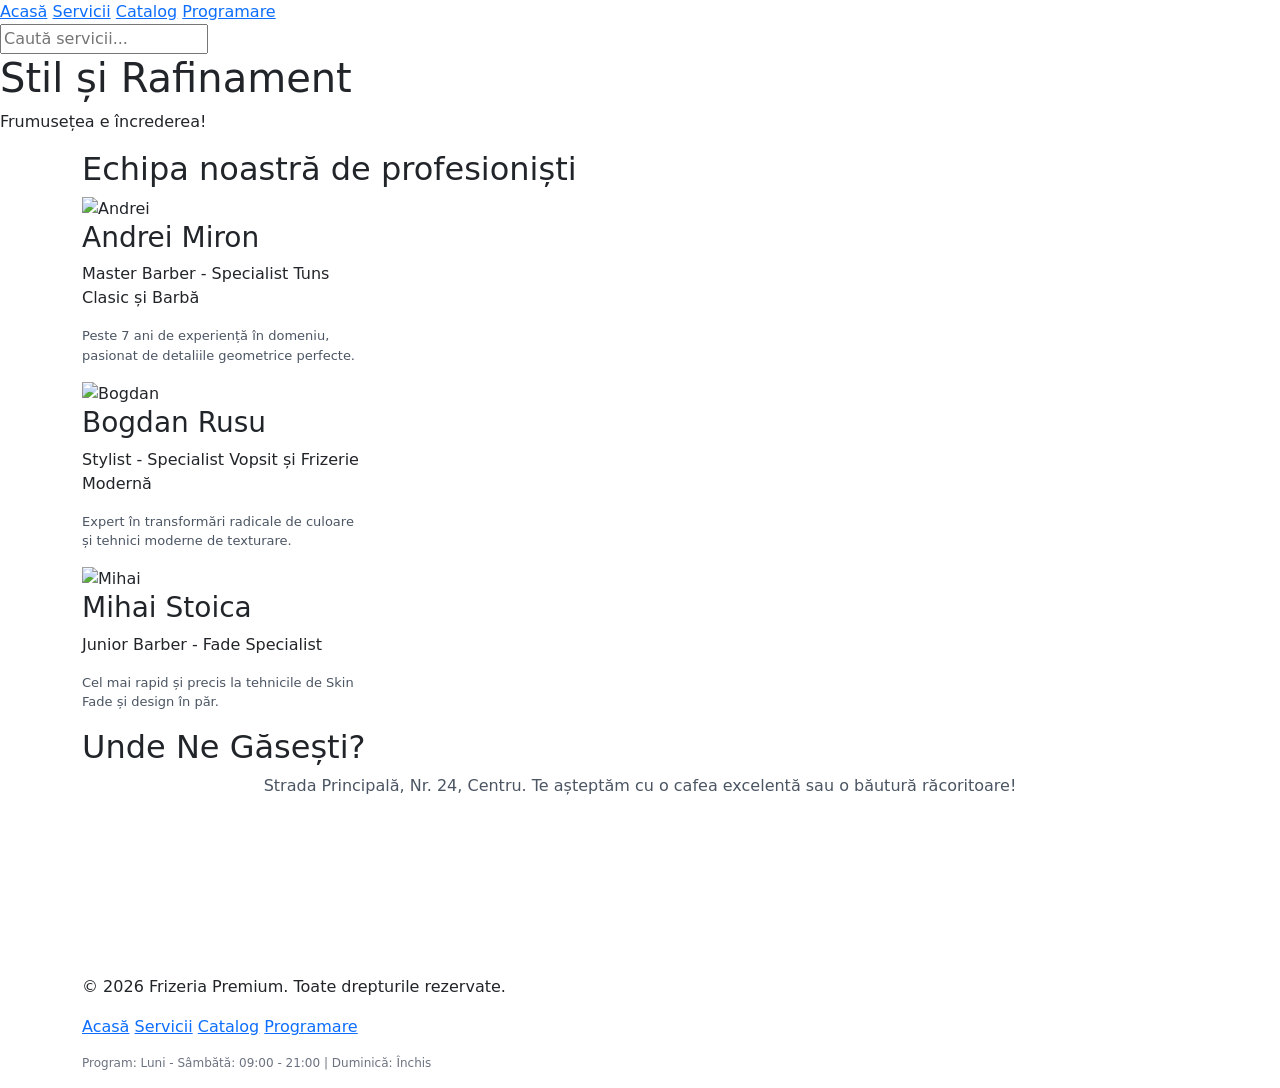
==== index.html @ 5ff05c35 "Add files via upload" ====
<!DOCTYPE html>
<html lang="ro">
<head>
    <meta charset="UTF-8">
    <meta name="viewport" content="width=device-width, initial-scale=1.0">
    <title>Frizeria ID </title>
    <link href="https://cdn.jsdelivr.net/npm/bootstrap@5.3.0/dist/css/bootstrap.min.css" rel="stylesheet">
    <link rel="stylesheet" href="../web/css/styles.css">
</head>
<body>
    
    <header>
        <div class="header-container">
            <div class="logo-space">
                <div class="logo-placeholder">
                   <!-- <img src="../web/imagini/logo.jpg" alt="Logo Frizerie" class="logo-img"></div>-->
            </div>
            <nav class="nav-menu">
                <a href="../web/index.html" class="active">Acasă</a>
                <a href="../web/pagini/servicii.html">Servicii</a>
                <a href="../web/pagini/catalog.html">Catalog</a>
                <a href="../web/pagini/programare.html">Programare</a>
            </nav>
            <div class="search-cell">
                <input type="text" class="search-bar" placeholder="Caută servicii...">
            </div>
        </div>
    </header>
    
    
    <div class="main-banner">
        <h1>Stil și Rafinament</h1>
        <p>Frumusețea e încrederea!</p>
    </div>

    <div class="container">
        <h2 class="section-title">Echipa noastră de profesioniști</h2>
        
        <div class="row-table">
            <div class="col-3">
                <div class="team-member">
                    <img src="https://images.unsplash.com/photo-1534528741775-53994a69daeb?auto=format&fit=crop&w=300&q=80" alt="Andrei" class="team-img">
                    <h3>Andrei Miron</h3>
                    <p>Master Barber - Specialist Tuns Clasic și Barbă</p>
                    <p style="font-size: 13px; margin-top: 10px; color:#4b5563;">Peste 7 ani de experiență în domeniu, pasionat de detaliile geometrice perfecte.</p>
                </div>
            </div>
            <div class="col-3">
                <div class="team-member">
                    <img src="https://images.unsplash.com/photo-1507003211169-0a1dd7228f2d?auto=format&fit=crop&w=300&q=80" alt="Bogdan" class="team-img">
                    <h3>Bogdan Rusu</h3>
                    <p>Stylist - Specialist Vopsit și Frizerie Modernă</p>
                    <p style="font-size: 13px; margin-top: 10px; color:#4b5563;">Expert în transformări radicale de culoare și tehnici moderne de texturare.</p>
                </div>
            </div>
            <div class="col-3">
                <div class="team-member">
                    <img src="https://images.unsplash.com/photo-1621574539437-4b7cb63120b8?auto=format&fit=crop&w=300&q=80" alt="Mihai" class="team-img">
                    <h3>Mihai Stoica</h3>
                    <p>Junior Barber - Fade Specialist</p>
                    <p style="font-size: 13px; margin-top: 10px; color:#4b5563;">Cel mai rapid și precis la tehnicile de Skin Fade și design în păr.</p>
                </div>
            </div>
        </div>

        <div class="map-section">
            <h2 class="section-title">Unde Ne Găsești?</h2>
            <p style="text-align: center; margin-bottom: 20px; color: #4b5563;">Strada Principală, Nr. 24, Centru. Te așteptăm cu o cafea excelentă sau o băutură răcoritoare!</p>
            <div class="map-container">
                <!-- Harta Google Maps incorporata oficial -->
                <iframe src="https://www.google.com/maps/embed?pb=!1m18!1m12!1m3!1d2712.145618451101!2d28.8322!3d47.0244!2m3!1f0!2f0!3f0!3m2!1i1024!2i768!4f13.1!3m3!1m2!1s0x0%3A0x0!2zNDfCsDAxJzI3LjgiTiAyOMKwNDknNTUuOSJF!5e0!3m2!1sro!2smd!4v1620000000000!5m2!1sro!2smd" width="100%" height="100%" style="border:0;" allowfullscreen="" loading="lazy"></iframe>
            </div>
        </div>
    </div>

    <footer>
        <div class="container" style="margin: 0 auto;">
            <p>&copy; 2026 Frizeria Premium. Toate drepturile rezervate.</p>
            <div class="footer-links">
                <a href="index.html">Acasă</a> 
                <a href="servicii.html">Servicii</a> 
                <a href="catalog.html">Catalog</a> 
                <a href="programare.html">Programare</a>
            </div>
            <p style="margin-top: 15px; font-size: 12px; color: #6b7280;">Program: Luni - Sâmbătă: 09:00 - 21:00 | Duminică: Închis</p>
        </div>
    </footer>
</body>
</html>
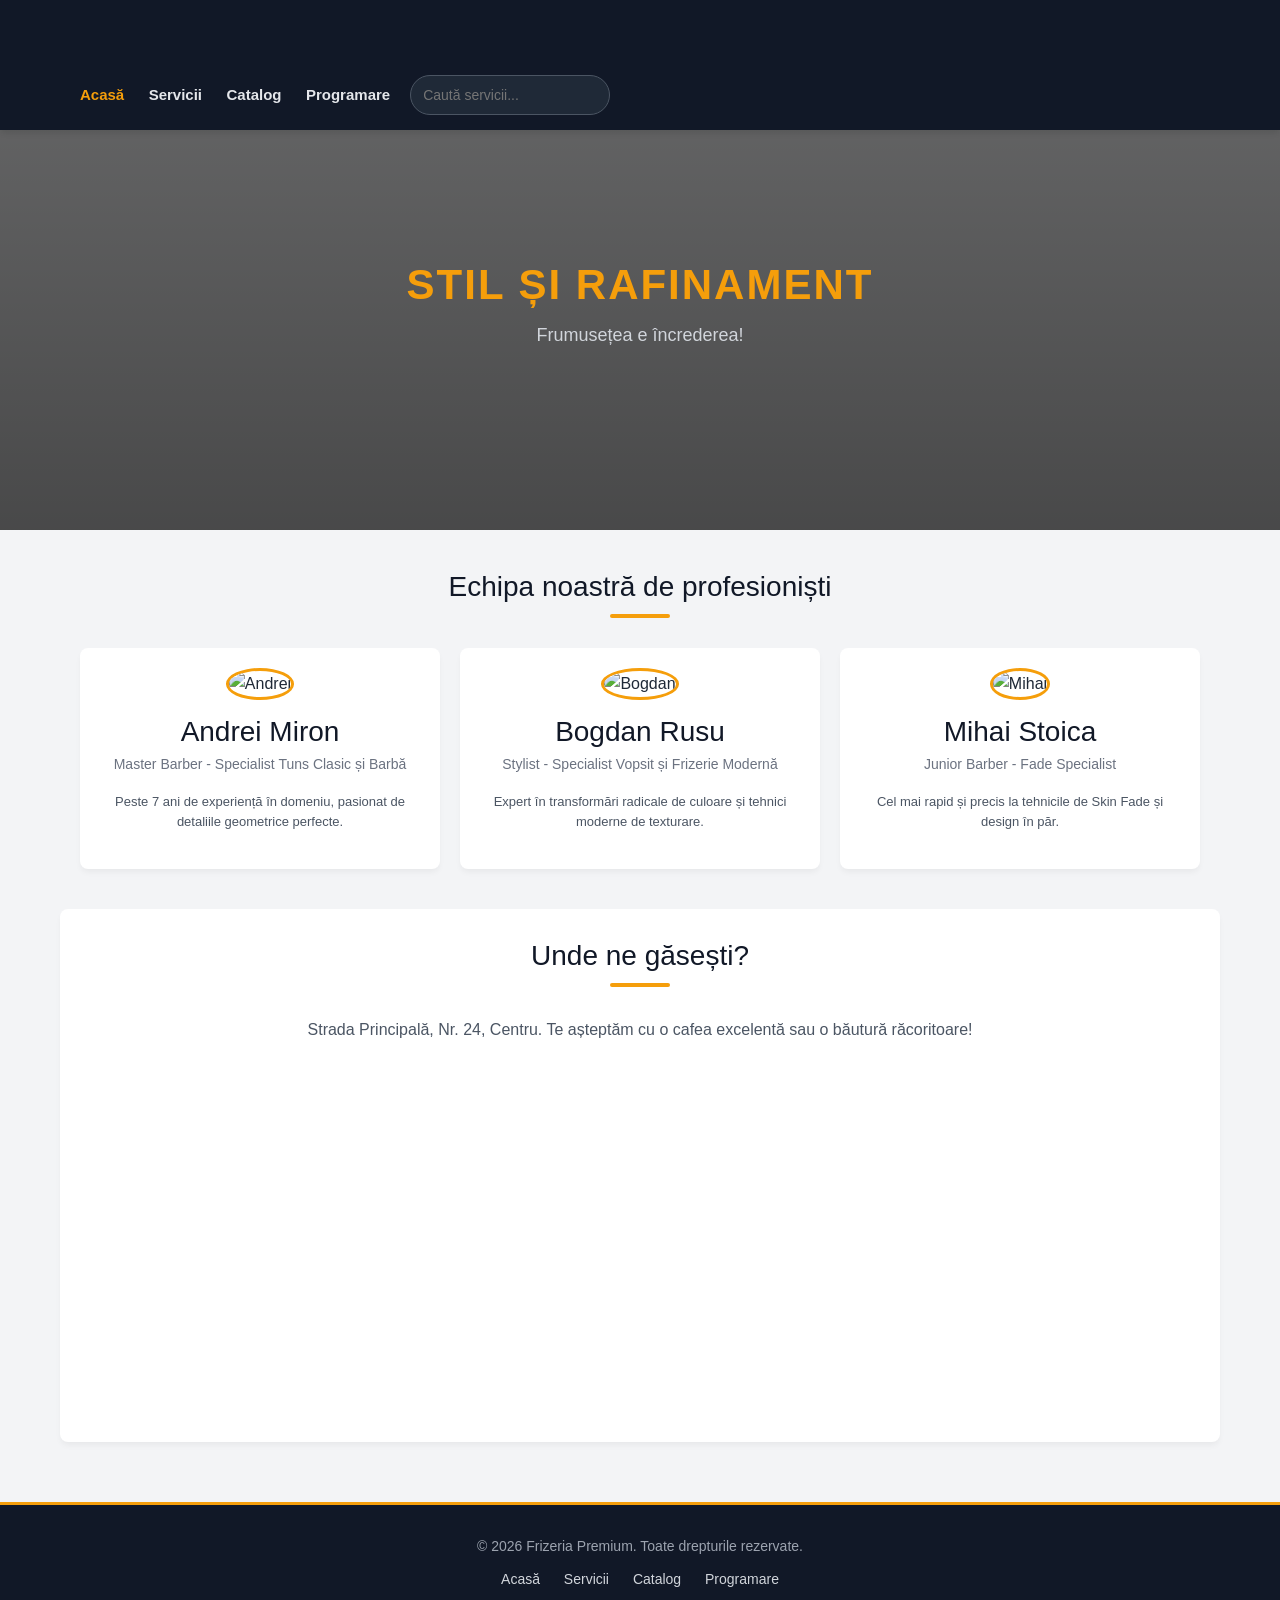
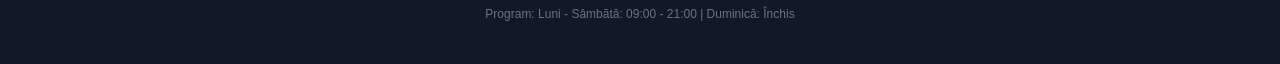
==== commit e886de63: "Add files via upload" ====
--- a/index.html
+++ b/index.html
@@ -5,7 +5,7 @@
     <meta name="viewport" content="width=device-width, initial-scale=1.0">
     <title>Frizeria ID </title>
     <link href="https://cdn.jsdelivr.net/npm/bootstrap@5.3.0/dist/css/bootstrap.min.css" rel="stylesheet">
-    <link rel="stylesheet" href="../web/css/styles.css">
+    <link rel="stylesheet" href="css/styles.css">
 </head>
 <body>
     
--- a/css/styles.css
+++ b/css/styles.css
@@ -0,0 +1,441 @@
+
+/* Reset și Stiluri Globale */
+* {
+    box-sizing: border-box;
+    margin: 0;
+    padding: 0;
+    font-family: 'Segoe UI', Tahoma, Geneva, Verdana, sans-serif;
+}
+
+body {
+    background-color: #f3f4f6;
+    color: #1f2937;
+    line-height: 1.6;
+}
+
+/* Antet (Header) și Navigare */
+header {
+    background-color: #111827;
+    color: #ffffff;
+    position: sticky;
+    top: 0;
+    z-index: 1000;
+    box-shadow: 0 4px 6px -1px rgba(0, 0, 0, 0.1);
+}
+
+.header-container {
+    max-width: 1200px;
+    margin: 0 auto;
+    display: table;
+    width: 100%;
+    padding: 15px 20px;
+}
+
+.logo-space {
+    display: table-cell;
+    vertical-align: middle;
+    width: 250px;
+}
+
+.logo-placeholder {
+    width: 180px;
+    height: 60px;
+    background-color: transparent;
+    border: none;
+    display: flex;
+    align-items: center;
+    justify-content: center;
+            /*border-radius: 6px;*/
+}
+
+/* Stilul special pentru ca imaginea să se adapteze la cei 180px x 60px */
+.logo-img {
+    max-width: 100%;
+    max-height: 100%;
+    object-fit: contain; /* Împiedică deformarea sau pixelarea logoului */
+}
+.nav-menu {
+    display: table-cell;
+    vertical-align: middle;
+    text-align: right;
+}
+
+.nav-menu a {
+    color: #e5e7eb;
+    text-decoration: none;
+    margin-left: 20px;
+    font-weight: 600;
+    font-size: 15px;
+    transition: color 0.3s;
+}
+
+.nav-menu a:hover, .nav-menu a.active {
+    color: #f59e0b; /* Accent Auriu/Chihlimbar */
+}
+
+.search-cell {
+    display: table-cell;
+    vertical-align: middle;
+    width: 220px;
+    padding-left: 20px;
+}
+
+.search-bar {
+    width: 100%;
+    padding: 8px 12px;
+    border-radius: 20px;
+    border: 1px solid #4b5563;
+    background-color: #1f2937;
+    color: #ffffff;
+    font-size: 14px;
+}
+
+.search-bar:focus {
+    outline: none;
+    border-color: #f59e0b;
+}
+
+/* Banner Principal */
+.main-banner {
+    background: linear-gradient(rgba(0, 0, 0, 0.6), rgba(0, 0, 0, 0.7)), url('https://images.unsplash.com/photo-1503951914875-452162b0f3f1?auto=format&fit=crop&w=1200&q=80') no-repeat center center/cover;
+    height: 400px;
+    color: #ffffff;
+    text-align: center;
+    padding-top: 130px;
+}
+
+.main-banner h1 {
+    font-size: 42px;
+    font-weight: 800;
+    text-transform: uppercase;
+    letter-spacing: 2px;
+    margin-bottom: 10px;
+    color: #f59e0b;
+}
+
+.main-banner p {
+    font-size: 18px;
+    color: #d1d5db;
+}
+
+/* Containere și Secțiuni */
+.container {
+    max-width: 1200px;
+    margin: 40px auto;
+    padding: 0 20px;
+}
+
+.section-title {
+    text-align: center;
+    font-size: 28px;
+    margin-bottom: 30px;
+    position: relative;
+    color: #111827;
+    text-transform: lowercase;
+}
+
+.section-title::first-letter {
+    text-transform: uppercase;
+}
+
+.section-title::after {
+    content: '';
+    display: block;
+    width: 60px;
+    height: 4px;
+    background-color: #f59e0b;
+    margin: 10px auto 0;
+    border-radius: 2px;
+}
+
+/* Structură pe coloane folosind Table-Cell pentru compatibilitate maximă pură */
+.row-table {
+    display: table;
+    width: 100%;
+    table-layout: fixed;
+    border-collapse: separate;
+    border-spacing: 20px 0;
+}
+
+.col-3 {
+    display: table-cell;
+    width: 33.33%;
+    background: #ffffff;
+    border-radius: 8px;
+    overflow: hidden;
+    box-shadow: 0 4px 6px -1px rgba(0, 0, 0, 0.05);
+    vertical-align: top;
+}
+
+/* Echipa */
+.team-member {
+    padding: 20px;
+    text-align: center;
+}
+
+.team-img {
+    width: 120px;
+    height: 120px;
+    border-radius: 50%;
+    margin-bottom: 15px;
+    border: 3px solid #f59e0b;
+    object-fit: cover;
+}
+
+.team-member h3 {
+    margin-bottom: 5px;
+    color: #111827;
+}
+
+.team-member p {
+    color: #6b7280;
+    font-size: 14px;
+}
+
+/* Hartă */
+.map-section {
+    background: #ffffff;
+    padding: 30px;
+    border-radius: 8px;
+    box-shadow: 0 4px 6px -1px rgba(0, 0, 0, 0.05);
+    margin-top: 40px;
+}
+
+.map-container {
+    width: 100%;
+    height: 350px;
+    border: 0;
+    border-radius: 6px;
+    overflow: hidden;
+}
+
+/* Subsol (Footer) */
+footer {
+    background-color: #111827;
+    color: #9ca3af;
+    padding: 30px 20px;
+    text-align: center;
+    font-size: 14px;
+    margin-top: 60px;
+    border-top: 3px solid #f59e0b;
+}
+
+footer p {
+    margin-bottom: 10px;
+}
+
+footer .footer-links a {
+    color: #d1d5db;
+    text-decoration: none;
+    margin: 0 10px;
+}
+
+footer .footer-links a:hover {
+    color: #f59e0b;
+}
+
+/* Pagina Servicii - Tabel și Sortare */
+.services-table {
+    width: 100%;
+    border-collapse: collapse;
+    background: #ffffff;
+    border-radius: 8px;
+    overflow: hidden;
+    box-shadow: 0 4px 6px -1px rgba(0, 0, 0, 0.05);
+    margin-top: 20px;
+}
+
+.services-table th, .services-table td {
+    padding: 15px 20px;
+    text-align: left;
+}
+
+.services-table th {
+    background-color: #1f2937;
+    color: #ffffff;
+    font-weight: 600;
+}
+
+.services-table tr {
+    border-bottom: 1px solid #e5e7eb;
+}
+
+.services-table tr:last-child {
+    border-bottom: none;
+}
+
+.services-table tr:hover {
+    background-color: #f9fafb;
+}
+
+.price-tag {
+    font-weight: bold;
+    color: #10b981;
+}
+
+.btn-sort {
+    background-color: #f59e0b;
+    color: #111827;
+    border: none;
+    padding: 8px 16px;
+    font-weight: bold;
+    border-radius: 4px;
+    cursor: pointer;
+    margin-bottom: 20px;
+    text-decoration: none;
+    display: inline-block;
+}
+
+.btn-sort:hover {
+    background-color: #d97706;
+}
+
+/* Pagina Catalog - Colturi Rotunde 15% (aprox 45px pe imagini mari sau definit explicit) și Umbre */
+.catalog-grid {
+    display: table;
+    width: 100%;
+    border-collapse: separate;
+    border-spacing: 25px;
+}
+
+.catalog-row {
+    display: table-row;
+}
+
+.catalog-item {
+    display: table-cell;
+    background: #ffffff;
+    /* Colturi rotunde cerute la 15% */
+    border-radius: 15%; 
+    padding: 20px;
+    text-align: center;
+    /* Sectiuni umbrite */
+    box-shadow: 0 10px 25px -5px rgba(0, 0, 0, 0.15), 0 8px 10px -6px rgba(0, 0, 0, 0.15);
+    vertical-align: top;
+    transition: transform 0.3s;
+}
+
+.catalog-item:hover {
+    transform: translateY(-5px);
+}
+
+.catalog-img {
+    width: 100%;
+    height: 220px;
+    object-fit: cover;
+    border-radius: 15%;
+    margin-bottom: 15px;
+}
+
+.catalog-item h3 {
+    font-size: 18px;
+    color: #111827;
+    margin-bottom: 8px;
+}
+
+/* Carusel Static / CSS Simplu pentru Catalog */
+.carousel-container {
+    width: 100%;
+    height: 350px;
+    overflow: hidden;
+    position: relative;
+    border-radius: 12px;
+    margin-bottom: 40px;
+    box-shadow: 0 4px 10px rgba(0,0,0,0.1);
+}
+
+.carousel-slides {
+    width: 300%;
+    height: 100%;
+    animation: slideAnimation 12s infinite;
+}
+
+.carousel-slide {
+    width: 33.333%;
+    height: 100%;
+    float: left;
+    background-size: cover;
+    background-position: center;
+}
+
+@keyframes slideAnimation {
+    0% { margin-left: 0%; }
+    25% { margin-left: 0%; }
+    33% { margin-left: -100%; }
+    58% { margin-left: -100%; }
+    66% { margin-left: -200%; }
+    91% { margin-left: -200%; }
+    100% { margin-left: 0%; }
+}
+
+/* Pagina Programare - Formular profesional */
+.form-container {
+    max-width: 600px;
+    margin: 0 auto;
+    background: #ffffff;
+    padding: 40px;
+    border-radius: 12px;
+    box-shadow: 0 4px 6px -1px rgba(0, 0, 0, 0.05);
+}
+
+.form-group {
+    margin-bottom: 20px;
+}
+
+.form-group label {
+    display: block;
+    font-weight: 600;
+    margin-bottom: 8px;
+    color: #374151;
+}
+
+.form-control {
+    width: 100%;
+    padding: 10px 14px;
+    border: 1px solid #d1d5db;
+    border-radius: 6px;
+    font-size: 15px;
+    background-color: #f9fafb;
+}
+
+.form-control:focus {
+    outline: none;
+    border-color: #f59e0b;
+    background-color: #ffffff;
+    box-shadow: 0 0 0 3px rgba(245, 158, 11, 0.1);
+}
+
+.btn-submit {
+    width: 100%;
+    background-color: #111827;
+    color: #ffffff;
+    border: none;
+    padding: 12px;
+    font-size: 16px;
+    font-weight: bold;
+    border-radius: 6px;
+    cursor: pointer;
+    transition: background-color 0.3s;
+    text-transform: uppercase;
+    letter-spacing: 1px;
+}
+
+.btn-submit:hover {
+    background-color: #f59e0b;
+    color: #111827;
+}
+
+.info-box {
+    background-color: #eff6ff;
+    border-left: 4px solid #3b82f6;
+    padding: 15px;
+    border-radius: 0 6px 6px 0;
+    margin-bottom: 25px;
+    font-size: 14px;
+    color: #1e40af;
+}
+
+.clasa-ta-noua {
+    background-color: gold;
+    padding: 10px;
+}
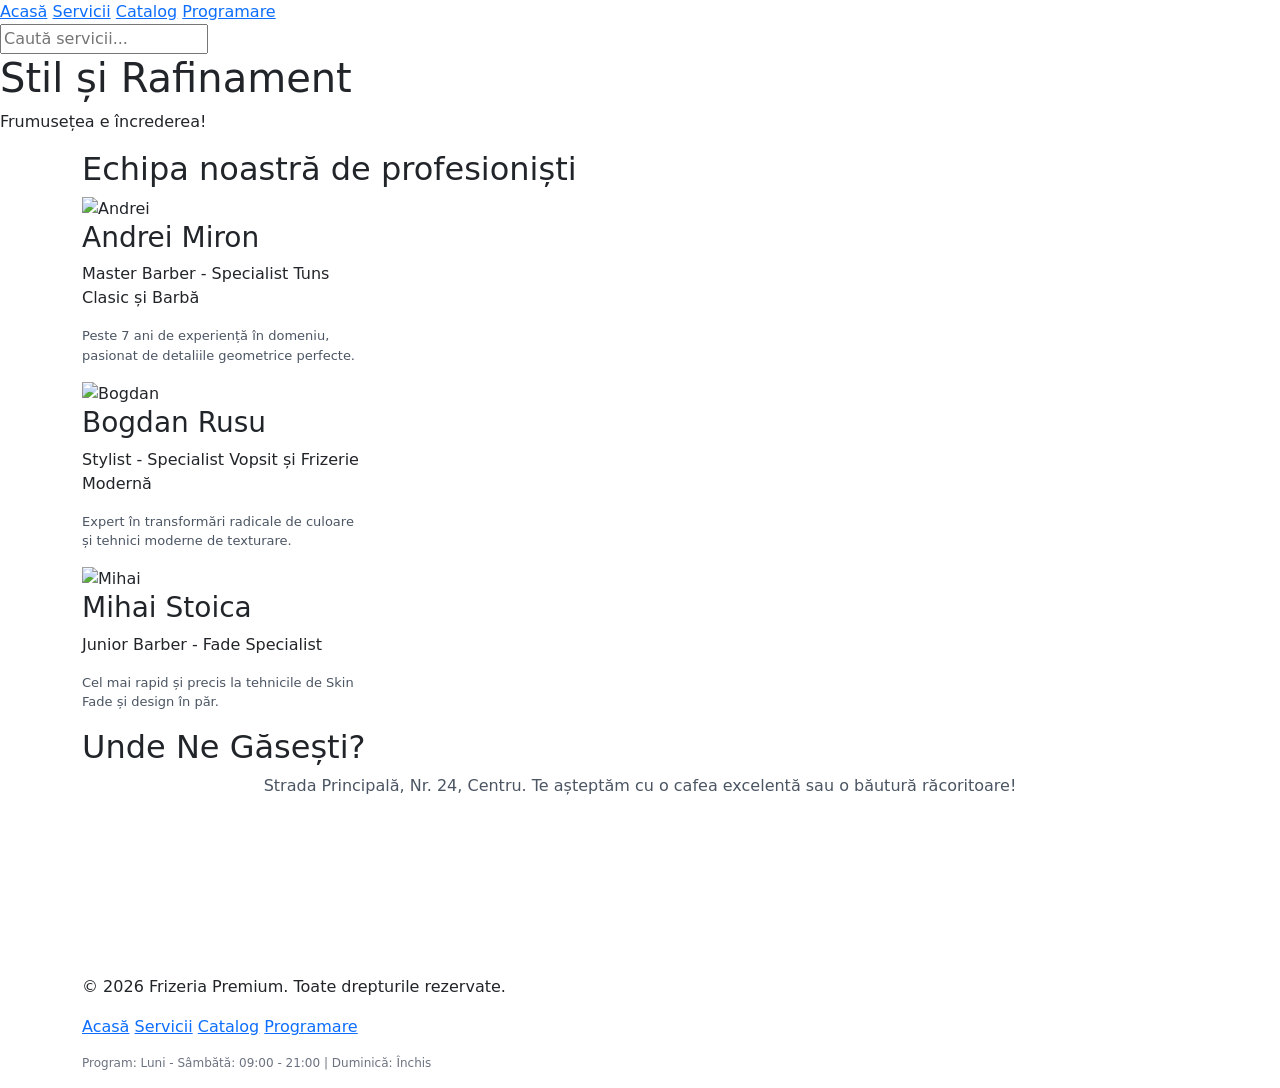
==== commit db6e0165: "Add files via upload" ====
--- a/index.html
+++ b/index.html
@@ -5,7 +5,7 @@
     <meta name="viewport" content="width=device-width, initial-scale=1.0">
     <title>Frizeria ID </title>
     <link href="https://cdn.jsdelivr.net/npm/bootstrap@5.3.0/dist/css/bootstrap.min.css" rel="stylesheet">
-    <link rel="stylesheet" href="css/styles.css">
+    <link rel="stylesheet" href="../web/css/styles.css">
 </head>
 <body>
     
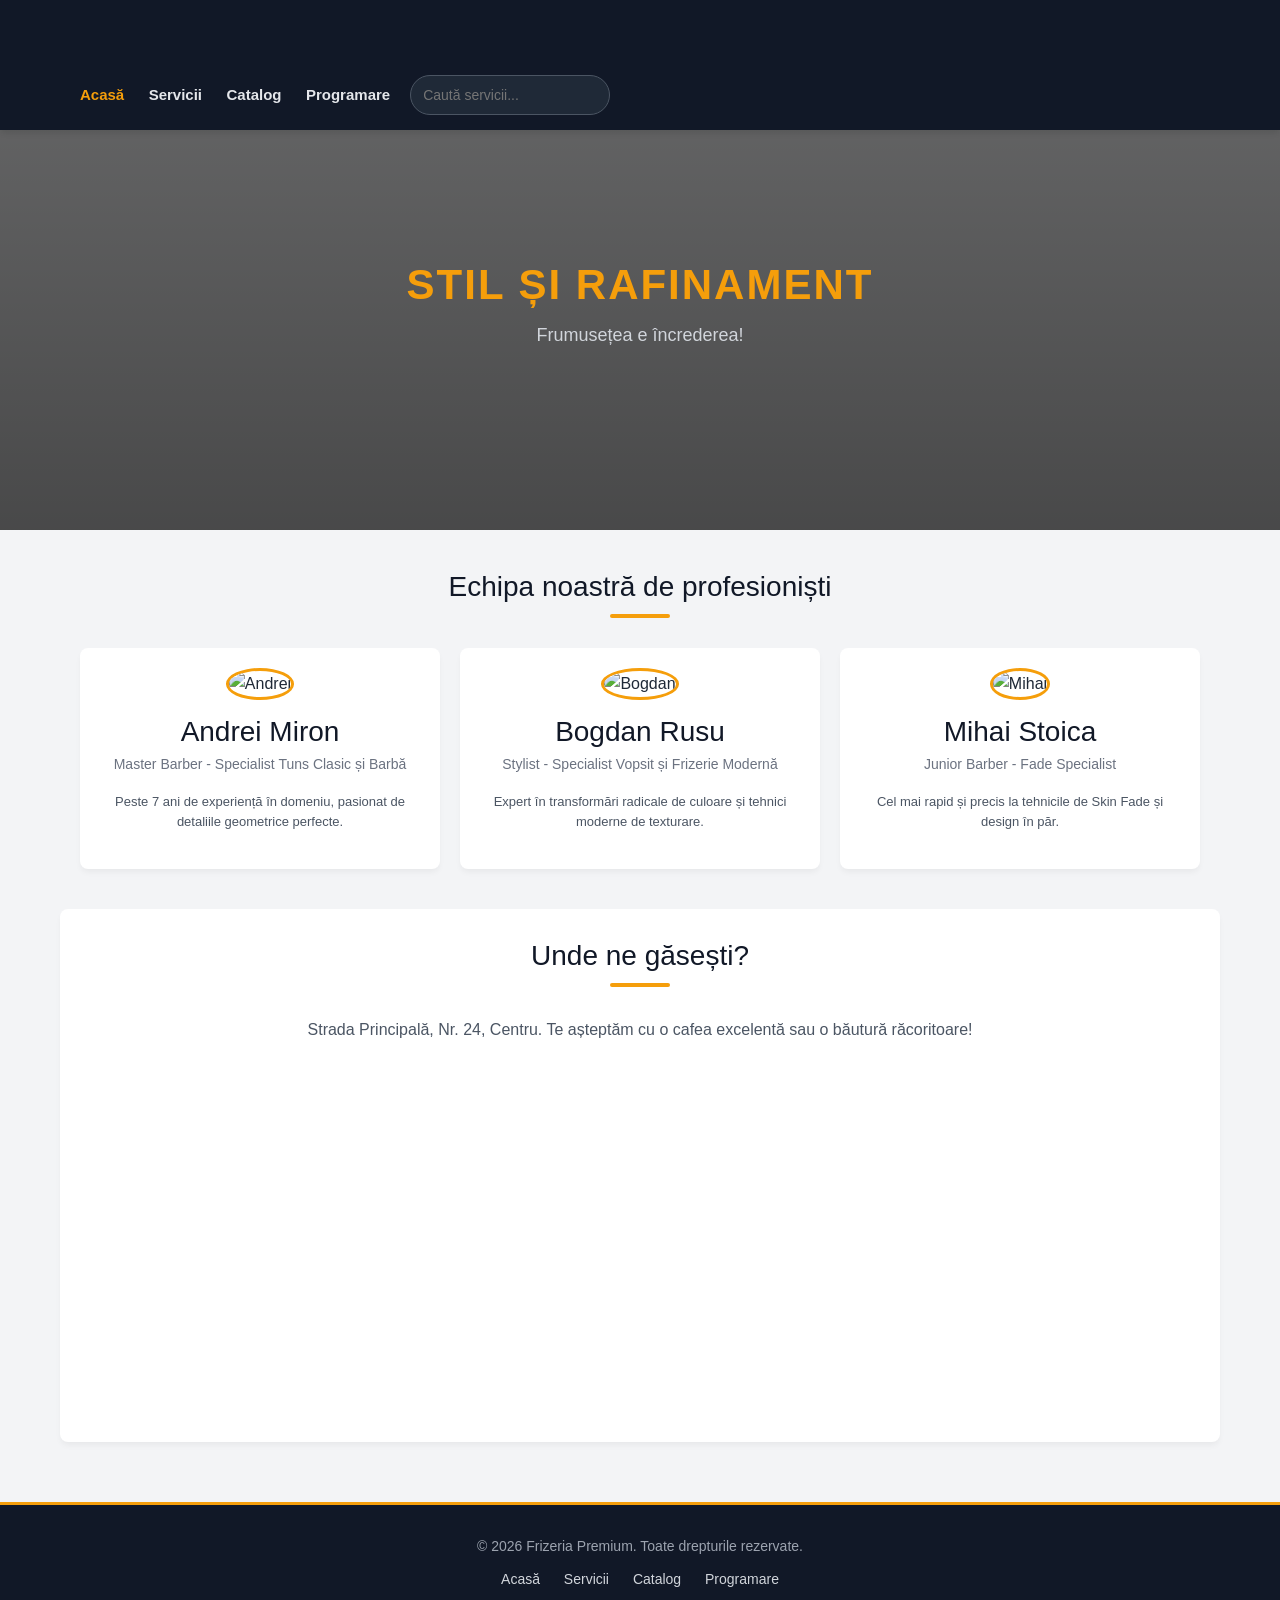
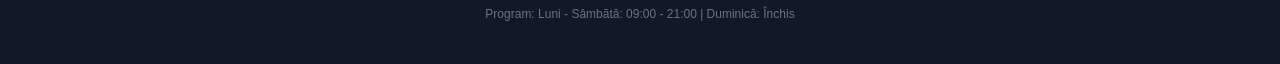
==== commit f3f27ec8: "Update index.html" ====
--- a/index.html
+++ b/index.html
@@ -5,7 +5,7 @@
     <meta name="viewport" content="width=device-width, initial-scale=1.0">
     <title>Frizeria ID </title>
     <link href="https://cdn.jsdelivr.net/npm/bootstrap@5.3.0/dist/css/bootstrap.min.css" rel="stylesheet">
-    <link rel="stylesheet" href="../web/css/styles.css">
+    <link rel="stylesheet" href="css/styles.css">
 </head>
 <body>
     
--- a/css/styles.css
+++ b/css/styles.css
@@ -0,0 +1,441 @@
+
+/* Reset și Stiluri Globale */
+* {
+    box-sizing: border-box;
+    margin: 0;
+    padding: 0;
+    font-family: 'Segoe UI', Tahoma, Geneva, Verdana, sans-serif;
+}
+
+body {
+    background-color: #f3f4f6;
+    color: #1f2937;
+    line-height: 1.6;
+}
+
+/* Antet (Header) și Navigare */
+header {
+    background-color: #111827;
+    color: #ffffff;
+    position: sticky;
+    top: 0;
+    z-index: 1000;
+    box-shadow: 0 4px 6px -1px rgba(0, 0, 0, 0.1);
+}
+
+.header-container {
+    max-width: 1200px;
+    margin: 0 auto;
+    display: table;
+    width: 100%;
+    padding: 15px 20px;
+}
+
+.logo-space {
+    display: table-cell;
+    vertical-align: middle;
+    width: 250px;
+}
+
+.logo-placeholder {
+    width: 180px;
+    height: 60px;
+    background-color: transparent;
+    border: none;
+    display: flex;
+    align-items: center;
+    justify-content: center;
+            /*border-radius: 6px;*/
+}
+
+/* Stilul special pentru ca imaginea să se adapteze la cei 180px x 60px */
+.logo-img {
+    max-width: 100%;
+    max-height: 100%;
+    object-fit: contain; /* Împiedică deformarea sau pixelarea logoului */
+}
+.nav-menu {
+    display: table-cell;
+    vertical-align: middle;
+    text-align: right;
+}
+
+.nav-menu a {
+    color: #e5e7eb;
+    text-decoration: none;
+    margin-left: 20px;
+    font-weight: 600;
+    font-size: 15px;
+    transition: color 0.3s;
+}
+
+.nav-menu a:hover, .nav-menu a.active {
+    color: #f59e0b; /* Accent Auriu/Chihlimbar */
+}
+
+.search-cell {
+    display: table-cell;
+    vertical-align: middle;
+    width: 220px;
+    padding-left: 20px;
+}
+
+.search-bar {
+    width: 100%;
+    padding: 8px 12px;
+    border-radius: 20px;
+    border: 1px solid #4b5563;
+    background-color: #1f2937;
+    color: #ffffff;
+    font-size: 14px;
+}
+
+.search-bar:focus {
+    outline: none;
+    border-color: #f59e0b;
+}
+
+/* Banner Principal */
+.main-banner {
+    background: linear-gradient(rgba(0, 0, 0, 0.6), rgba(0, 0, 0, 0.7)), url('https://images.unsplash.com/photo-1503951914875-452162b0f3f1?auto=format&fit=crop&w=1200&q=80') no-repeat center center/cover;
+    height: 400px;
+    color: #ffffff;
+    text-align: center;
+    padding-top: 130px;
+}
+
+.main-banner h1 {
+    font-size: 42px;
+    font-weight: 800;
+    text-transform: uppercase;
+    letter-spacing: 2px;
+    margin-bottom: 10px;
+    color: #f59e0b;
+}
+
+.main-banner p {
+    font-size: 18px;
+    color: #d1d5db;
+}
+
+/* Containere și Secțiuni */
+.container {
+    max-width: 1200px;
+    margin: 40px auto;
+    padding: 0 20px;
+}
+
+.section-title {
+    text-align: center;
+    font-size: 28px;
+    margin-bottom: 30px;
+    position: relative;
+    color: #111827;
+    text-transform: lowercase;
+}
+
+.section-title::first-letter {
+    text-transform: uppercase;
+}
+
+.section-title::after {
+    content: '';
+    display: block;
+    width: 60px;
+    height: 4px;
+    background-color: #f59e0b;
+    margin: 10px auto 0;
+    border-radius: 2px;
+}
+
+/* Structură pe coloane folosind Table-Cell pentru compatibilitate maximă pură */
+.row-table {
+    display: table;
+    width: 100%;
+    table-layout: fixed;
+    border-collapse: separate;
+    border-spacing: 20px 0;
+}
+
+.col-3 {
+    display: table-cell;
+    width: 33.33%;
+    background: #ffffff;
+    border-radius: 8px;
+    overflow: hidden;
+    box-shadow: 0 4px 6px -1px rgba(0, 0, 0, 0.05);
+    vertical-align: top;
+}
+
+/* Echipa */
+.team-member {
+    padding: 20px;
+    text-align: center;
+}
+
+.team-img {
+    width: 120px;
+    height: 120px;
+    border-radius: 50%;
+    margin-bottom: 15px;
+    border: 3px solid #f59e0b;
+    object-fit: cover;
+}
+
+.team-member h3 {
+    margin-bottom: 5px;
+    color: #111827;
+}
+
+.team-member p {
+    color: #6b7280;
+    font-size: 14px;
+}
+
+/* Hartă */
+.map-section {
+    background: #ffffff;
+    padding: 30px;
+    border-radius: 8px;
+    box-shadow: 0 4px 6px -1px rgba(0, 0, 0, 0.05);
+    margin-top: 40px;
+}
+
+.map-container {
+    width: 100%;
+    height: 350px;
+    border: 0;
+    border-radius: 6px;
+    overflow: hidden;
+}
+
+/* Subsol (Footer) */
+footer {
+    background-color: #111827;
+    color: #9ca3af;
+    padding: 30px 20px;
+    text-align: center;
+    font-size: 14px;
+    margin-top: 60px;
+    border-top: 3px solid #f59e0b;
+}
+
+footer p {
+    margin-bottom: 10px;
+}
+
+footer .footer-links a {
+    color: #d1d5db;
+    text-decoration: none;
+    margin: 0 10px;
+}
+
+footer .footer-links a:hover {
+    color: #f59e0b;
+}
+
+/* Pagina Servicii - Tabel și Sortare */
+.services-table {
+    width: 100%;
+    border-collapse: collapse;
+    background: #ffffff;
+    border-radius: 8px;
+    overflow: hidden;
+    box-shadow: 0 4px 6px -1px rgba(0, 0, 0, 0.05);
+    margin-top: 20px;
+}
+
+.services-table th, .services-table td {
+    padding: 15px 20px;
+    text-align: left;
+}
+
+.services-table th {
+    background-color: #1f2937;
+    color: #ffffff;
+    font-weight: 600;
+}
+
+.services-table tr {
+    border-bottom: 1px solid #e5e7eb;
+}
+
+.services-table tr:last-child {
+    border-bottom: none;
+}
+
+.services-table tr:hover {
+    background-color: #f9fafb;
+}
+
+.price-tag {
+    font-weight: bold;
+    color: #10b981;
+}
+
+.btn-sort {
+    background-color: #f59e0b;
+    color: #111827;
+    border: none;
+    padding: 8px 16px;
+    font-weight: bold;
+    border-radius: 4px;
+    cursor: pointer;
+    margin-bottom: 20px;
+    text-decoration: none;
+    display: inline-block;
+}
+
+.btn-sort:hover {
+    background-color: #d97706;
+}
+
+/* Pagina Catalog - Colturi Rotunde 15% (aprox 45px pe imagini mari sau definit explicit) și Umbre */
+.catalog-grid {
+    display: table;
+    width: 100%;
+    border-collapse: separate;
+    border-spacing: 25px;
+}
+
+.catalog-row {
+    display: table-row;
+}
+
+.catalog-item {
+    display: table-cell;
+    background: #ffffff;
+    /* Colturi rotunde cerute la 15% */
+    border-radius: 15%; 
+    padding: 20px;
+    text-align: center;
+    /* Sectiuni umbrite */
+    box-shadow: 0 10px 25px -5px rgba(0, 0, 0, 0.15), 0 8px 10px -6px rgba(0, 0, 0, 0.15);
+    vertical-align: top;
+    transition: transform 0.3s;
+}
+
+.catalog-item:hover {
+    transform: translateY(-5px);
+}
+
+.catalog-img {
+    width: 100%;
+    height: 220px;
+    object-fit: cover;
+    border-radius: 15%;
+    margin-bottom: 15px;
+}
+
+.catalog-item h3 {
+    font-size: 18px;
+    color: #111827;
+    margin-bottom: 8px;
+}
+
+/* Carusel Static / CSS Simplu pentru Catalog */
+.carousel-container {
+    width: 100%;
+    height: 350px;
+    overflow: hidden;
+    position: relative;
+    border-radius: 12px;
+    margin-bottom: 40px;
+    box-shadow: 0 4px 10px rgba(0,0,0,0.1);
+}
+
+.carousel-slides {
+    width: 300%;
+    height: 100%;
+    animation: slideAnimation 12s infinite;
+}
+
+.carousel-slide {
+    width: 33.333%;
+    height: 100%;
+    float: left;
+    background-size: cover;
+    background-position: center;
+}
+
+@keyframes slideAnimation {
+    0% { margin-left: 0%; }
+    25% { margin-left: 0%; }
+    33% { margin-left: -100%; }
+    58% { margin-left: -100%; }
+    66% { margin-left: -200%; }
+    91% { margin-left: -200%; }
+    100% { margin-left: 0%; }
+}
+
+/* Pagina Programare - Formular profesional */
+.form-container {
+    max-width: 600px;
+    margin: 0 auto;
+    background: #ffffff;
+    padding: 40px;
+    border-radius: 12px;
+    box-shadow: 0 4px 6px -1px rgba(0, 0, 0, 0.05);
+}
+
+.form-group {
+    margin-bottom: 20px;
+}
+
+.form-group label {
+    display: block;
+    font-weight: 600;
+    margin-bottom: 8px;
+    color: #374151;
+}
+
+.form-control {
+    width: 100%;
+    padding: 10px 14px;
+    border: 1px solid #d1d5db;
+    border-radius: 6px;
+    font-size: 15px;
+    background-color: #f9fafb;
+}
+
+.form-control:focus {
+    outline: none;
+    border-color: #f59e0b;
+    background-color: #ffffff;
+    box-shadow: 0 0 0 3px rgba(245, 158, 11, 0.1);
+}
+
+.btn-submit {
+    width: 100%;
+    background-color: #111827;
+    color: #ffffff;
+    border: none;
+    padding: 12px;
+    font-size: 16px;
+    font-weight: bold;
+    border-radius: 6px;
+    cursor: pointer;
+    transition: background-color 0.3s;
+    text-transform: uppercase;
+    letter-spacing: 1px;
+}
+
+.btn-submit:hover {
+    background-color: #f59e0b;
+    color: #111827;
+}
+
+.info-box {
+    background-color: #eff6ff;
+    border-left: 4px solid #3b82f6;
+    padding: 15px;
+    border-radius: 0 6px 6px 0;
+    margin-bottom: 25px;
+    font-size: 14px;
+    color: #1e40af;
+}
+
+.clasa-ta-noua {
+    background-color: gold;
+    padding: 10px;
+}
